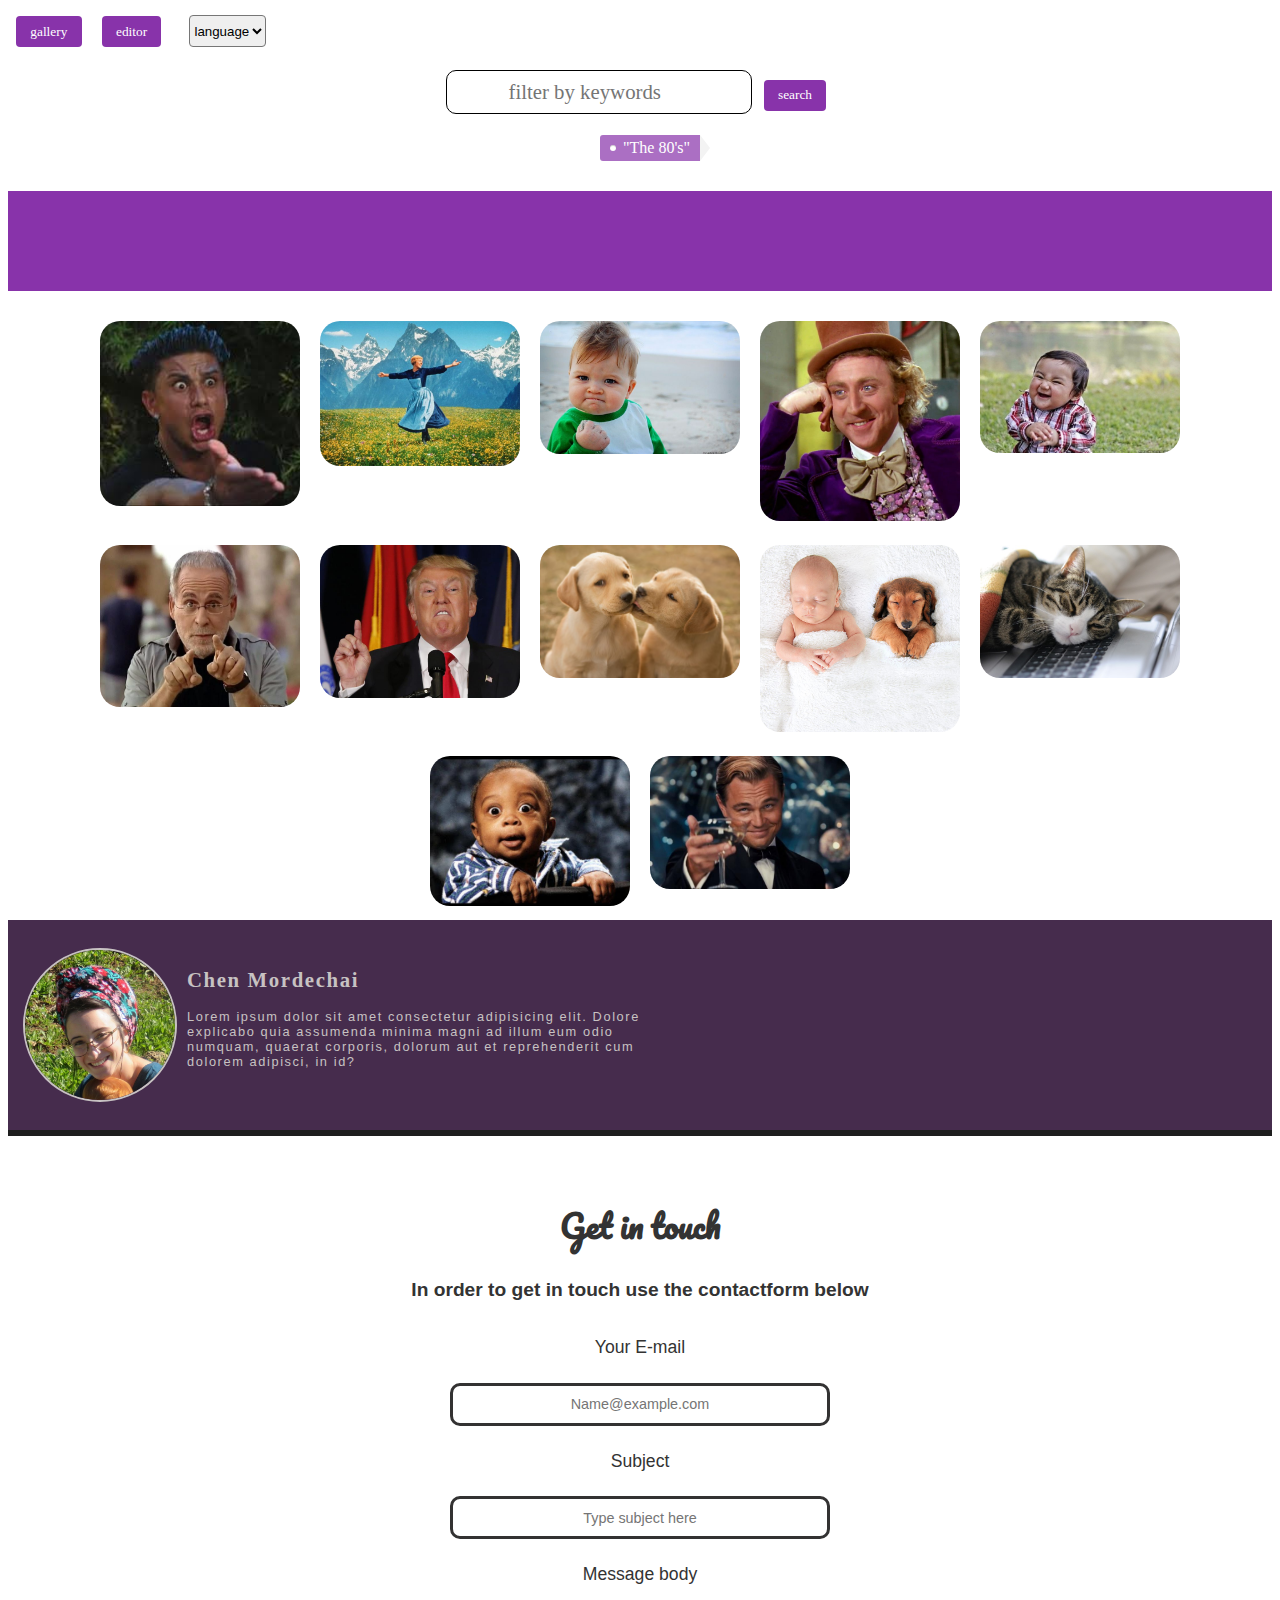
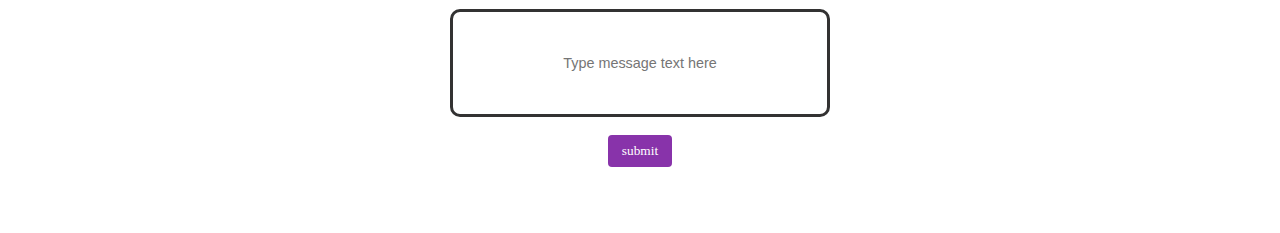
==== index.html @ 2961e092 "first commit" ====
<!DOCTYPE html>
<html lang="en">

<head>
    <meta charset="UTF-8">
    <meta name="viewport" content="width=device-width, initial-scale=1.0">
    <meta http-equiv="X-UA-Compatible" content="ie=edge">
    <title>Meme</title>
    <link href="https://fonts.googleapis.com/css?family=Pacifico&display=swap" rel="stylesheet">
    <link rel="stylesheet" href="css/main.css" />
    <link rel="stylesheet" href="css/gallety.css" />
</head>

<body onload="init()">
        <header>
                <a href="index.html">
                    <button>gallery</i></button>
                </a>
                <a href="editor.html">
                    <button>editor</i></button>
                </a>
                <select class="select-lang" onchange="onSelectLang(this.value)">
                    <option>language</option>
                    <option value="en">English</option>
                    <option value="he">עברית</option>
                </select>
            </header>



    <div class="searching">
        <input list="searching" data-trans="searching" class="search" name="searching" placeholder="filter by keywords"
            onkeydown="checkEnter(event)" />
        <datalist id="searching">
            <option value="happy">
            <option value="man">
            <option value="woman">
            <option value="angry">
            <option value="child">
        </datalist>
        <button data-trans="search" onclick="onSearch()">search</button>
    </div>
        
        <!-- <button  class="button" data-trans="load-80s"></button> -->
        <ul class="tags">
            <li><a href="#" onclick="onLoadTag(this)" data-loc="80" data-trans="load-80s" class="tag">"The  80's"</a></li>
        </ul>

    <div class="keyword-search">
    </div>

    <div class="main-container">
    </div>

    <section class="about-us">
        <div class="chen">
            <img src="img/creators/chen.jpg" alt="">
            <div>
                <h2 data-trans="chen">Chen Mordechai</h2>
                <p data-trans="lorem-chen">Lorem ipsum dolor sit amet consectetur adipisicing elit. Dolore explicabo
                    quia assumenda minima magni
                    ad illum eum odio numquam, quaerat corporis, dolorum aut et reprehenderit cum dolorem adipisci, in
                    id?</p>
            </div>
        </div>
       
    </section>

    <div class="contact-us">
        <h2 data-trans="contact">Get in touch</h2>
        <h3 data-trans="p-contact">In order to get in touch use the contactform below</h3>
        <div class="email">
            <p data-trans="mail">Your E-mail</p>
            <input class="input-mail" type="text" placeholder="Name@example.com">
        </div>
        <div class=section"subject">
            <p data-trans="sub">Subject</p>
            <input class="input-subject" type="text" placeholder="Type subject here">
        </div>
        <div class="text">
            <p data-trans="msg">Message body</p>
            <input class="input-text" type="text" placeholder="Type message text here">
        </div>

        <button data-trans="submit" type="button" onclick="onSubmit()" class="btn btn-primary">submit</button>
    </section>

    </div>


    <script src="js/util.js"></script>
    <script src="js/gallery-service.js"></script>
    <script src="js/trans-service.js"></script>
    <script src="js/gallery-main.js"></script>
</body>

</html>
---- css/main.css ----
body.rtl {
  direction: rtl;
}

h1 {
  margin: 0 auto;
  font-size: 2.2rem;
  /* text-transform: uppercase; */
  padding: 5px;
  font-family: 'Pacifico', cursive;
  text-align: center;
  text-rendering: optimizeLegibility;
  /* background-color: #ececec; #e0dfdc; */
  color: #0a0a0a;
  box-shadow: inset 0 -6px 0 #1e1e1e;
}

a {
  text-decoration-line: none;
  color: white;
}

button {
  margin: 0.5rem 0.5rem;
  padding: 1em;
  border: solid 1px transparent;
  border-radius: 4px;
  padding: 0.5em 1em;
  color: #ffffff;
  background-color: #8833aa;
  outline: none;
  font-family: cursive;
}

button:hover {
  cursor: pointer;
  color: #8833aa;
  border-color: currentColor;
  background-color: white;
}

.select-lang {
  border-radius: 4px;
  margin: 0 1rem;
  height: 2rem;
}

.button-container>button {
  margin: 0 0.1rem;
}



@media (max-width:740px) {
  .about-us {
    flex-wrap: wrap;
    height: 380px;
  }
  .chen {
    width: 100%;
  }
  .second-container {
    flex-wrap: wrap
  }
  /* canvas {
    width: 90%;
    height: 90%;
  } */
  img {
    width: 160px;
  }
  .about-us img {
    height: 100px;
    width: 100px;
  }
  body {
    margin: 0;
  }
  button {
    margin: 0.5rem 0.5rem;
    /* padding: 1em; */
    border: solid 1px transparent;
    /* border-radius: 4px; */
    padding: 0.5em 1em;
    color: #ffffff;
    background-color: #8833aa;
    outline: none;
    font-family: cursive;
  }
  .button-container {
    flex-wrap: wrap;
    justify-content: center;
  }
}
---- css/gallety.css ----
.main-container {
    margin-top: 20px;
    display: flex;
    width: 100%;
    justify-content: center;
    flex-wrap: wrap;
}

img {
    width: 200px;
    margin: 10px 10px;
    align-content: flex-start;
    object-fit: cover;
    transition: transform 0.2s ease-out;
    border-radius: 20px;
    /* height: 200px; */
    /* border: 2px solid rgb(54, 53, 53); */

  }
  
  .img:hover {
    cursor: pointer;
    transform: scale(1.3);
    transition: 0.4ms;
  }
  
  .about-us img {
    border-radius: 100px;
    height: 150px;
    width: 150px;
    border: 2px solid #c7c2c2;
    
    
  }  

  input.search {
    font-size: 1.3rem;
    height: 40px;
    width: 300px;
    text-align: center;
    border-radius: 10px;
    border: 1px solid black;
    font-family: cursive;
  }

  
.searching {
  margin-top: 15px;
  text-align: center;
  justify-items: center;
  align-items: center;
}


.about-us {
  text-align: center;
  padding: 5px;
  height: 200px;
  background-color: rgb(70, 44, 77);
  letter-spacing: 0.1em;
  display: flex;
  align-items: center;
}


.chen {
  display: flex;
  text-align: left;
  width: 50%;
}

.about-us h2 {
  color: #c7c2c2;
  margin-top: 30px;
  font-family: fantasy;
  font-size: 1.3rem;
}

.about-us p {
  color: #c7c2c2;
  font-family: Verdana, Geneva, Tahoma, sans-serif;
  font-size: 0.8rem;
}

.contact-us {
  color: #333;
  box-shadow: inset 0 6px 0 #1e1e1e;
  /* margin: 0 auto; */
  text-align: center;
  /* padding-left: 100px; */
  padding-top: 40px;
  padding-bottom: 50px;
}

.contact-us h2 {
  font-family: 'Pacifico', cursive;
  font-size: 2rem;
}

.contact-us h3 {
  font-size: 1.2rem;
  font-family: 'Gill Sans', 'Gill Sans MT', Calibri, 'Trebuchet MS', sans-serif;
  padding-bottom: 10px;
}

.contact-us p {
  font-size: 1.1rem;
  font-family: 'Gill Sans', 'Gill Sans MT', Calibri, 'Trebuchet MS', sans-serif;
  padding-bottom: 7px;
  padding-top: 7px;
}

.contact-us input {
  width: 370px;
  height: 35px;
  text-align: center;
  border-radius: 10px;
  border: 3px solid rgb(51, 50, 50);
  font-size: 0.9rem;
}

.contact-us .input-text {
  height: 100px;
  margin-bottom: 10px;
}

.keyword-search {
  margin-top: 20px;
  background-color: #8833aa;
  height: 100px;
  display: flex;
  justify-content: space-around;
  align-items: center;
  /* flex-direction: column; */
}

.keyword {
  font-family: 'Pacifico', cursive;
  cursor: pointer;
}

.tags {
  display: flex;
  justify-content: center;
  /* align-items: center; */
  list-style: none;
  /* overflow: hidden; */
}

.tags li {
  flex: wrap;
}

.tag {
  opacity: 0.7;
  background: #8833aa;
  /* #d0d0d0;*/
  border-radius: 3px 0 0 3px;
  /* color: #0f0f0f; */
  height: 26px;
  line-height: 26px;
  padding: 0 20px 0 23px;
  margin: 0 10px 10px 0;
  text-decoration: none;
  display: inline-block;
  position: relative;
  transition: color 0.2s;
  -webkit-transition: color 0.2s;
}

.tag::before {
  background: #fff;
  border-radius: 10px;
  box-shadow: inset 0 1px rgba(0, 0, 0, 0.25);
  content: '';
  height: 6px;
  left: 10px;
  position: absolute;
  width: 6px;
  top: 10px;
}

.tag::after {
  background: #fff;
  border-bottom: 13px solid transparent;
  border-left: 10px solid #eee;
  border-top: 13px solid transparent;
  content: '';
  position: absolute;
  right: 0;
  top: 0;
}

.tag:hover {
  background-color: crimson;
  color: white;
}

.tag:hover::after {
  border-left-color: crimson;
}
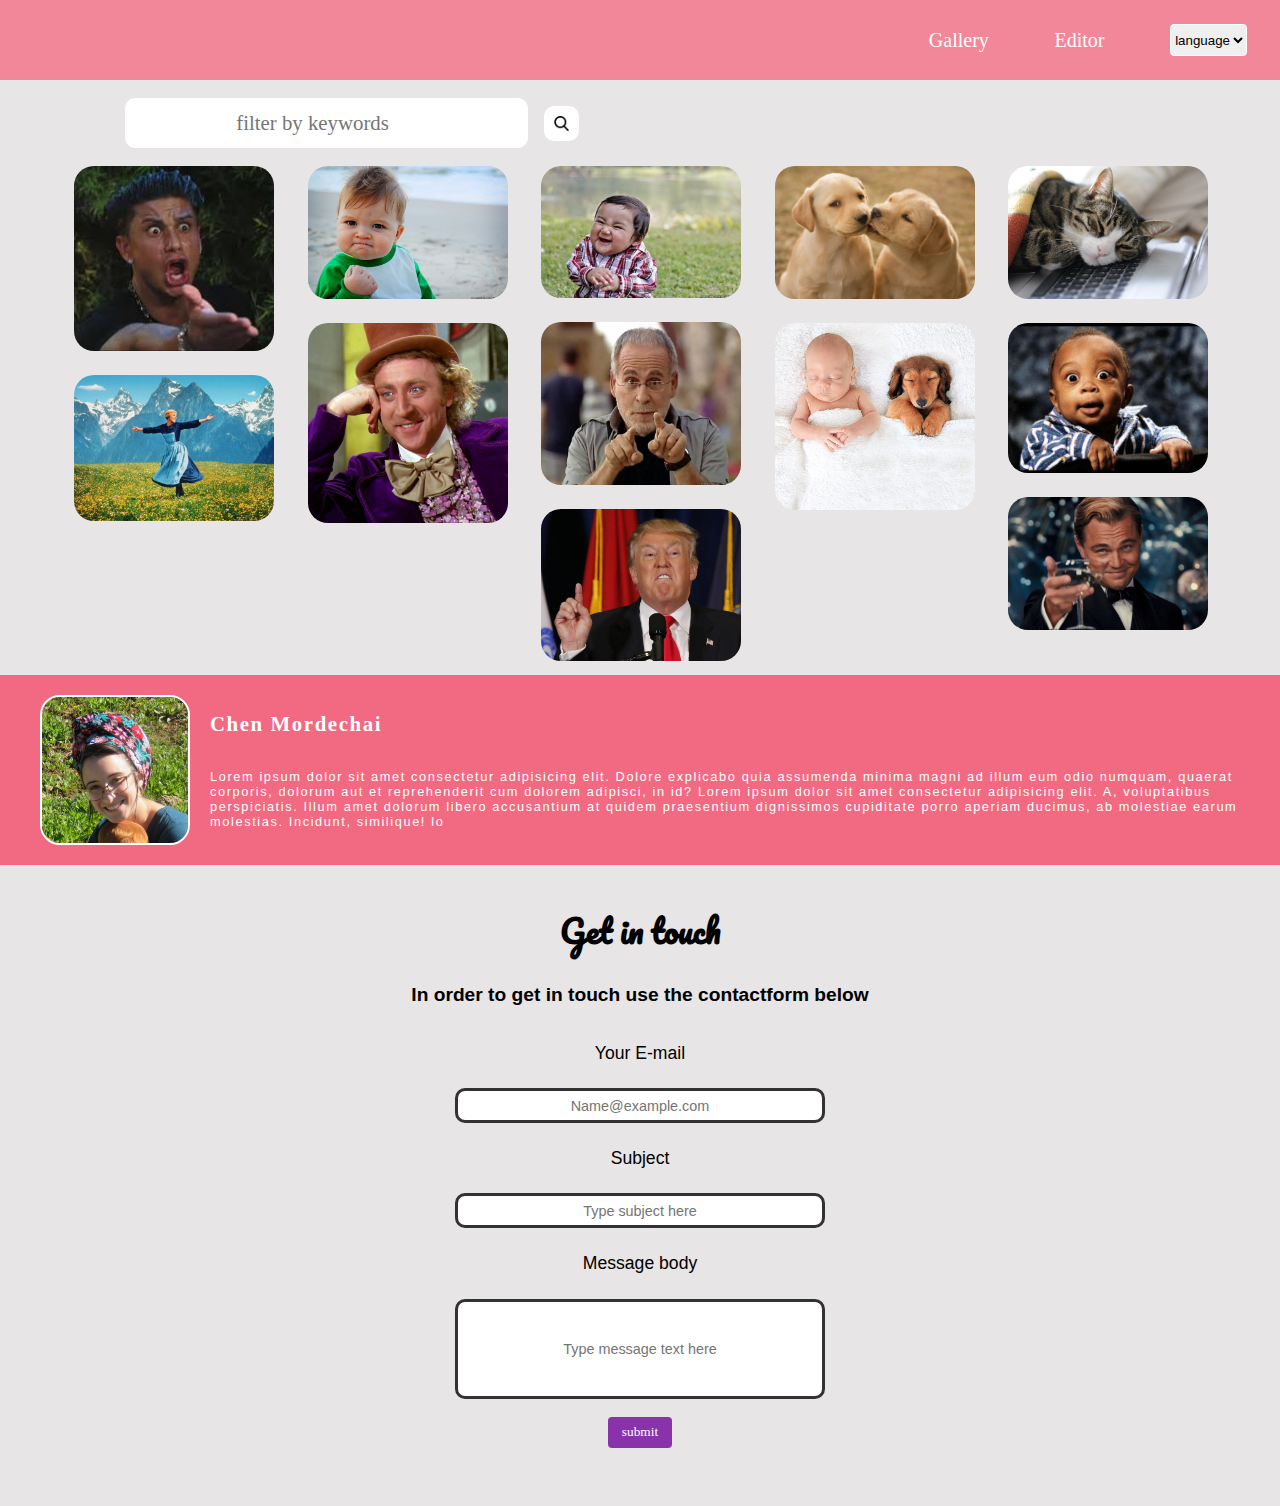
==== commit 50473b55: "css +" ====
--- a/index.html
+++ b/index.html
@@ -12,58 +12,61 @@
 </head>
 
 <body onload="init()">
-        <header>
-                <a href="index.html">
-                    <button>gallery</i></button>
-                </a>
-                <a href="editor.html">
-                    <button>editor</i></button>
-                </a>
-                <select class="select-lang" onchange="onSelectLang(this.value)">
-                    <option>language</option>
-                    <option value="en">English</option>
-                    <option value="he">עברית</option>
-                </select>
-            </header>
+    <header>
+        <div class="links-container">
+            <a href="index.html">
+                Gallery
+            </a>
+            <a href="editor.html">
+                Editor
+            </a>
+            <select class="select-lang" onchange="onSelectLang(this.value)">
+                <option>language</option>
+                <option value="en">English</option>
+                <option value="he">עברית</option>
+            </select>
+        </div>
+    </header>
 
+    <div class="search-container">
+        <div class="input-container">
+            <input list="searching" data-trans="searching" class="search" name="searching"
+                placeholder="filter by keywords" onkeydown="checkEnter(event)" />
+            <datalist id="searching">
+                <option value="happy">
+                <option value="man">
+                <option value="woman">
+                <option value="angry">
+                <option value="child">
+            </datalist>
+            <img onclick="onSearch()" src="./icons/search-icon.png" alt="">
+            <!-- <button data-trans="search" onclick="onSearch()"</button> -->
+        </div>
+        <div class="keyword-search">
+        </div>
+    </div>
 
+    <!-- <button  class="button" data-trans="load-80s"></button> -->
+    <!-- <ul class="tags">
+            <li><a href="#" onclick="onLoadTag(this)" data-loc="80" data-trans="load-80s" class="tag">"The  80's"</a></li>
+        </ul> -->
 
-    <div class="searching">
-        <input list="searching" data-trans="searching" class="search" name="searching" placeholder="filter by keywords"
-            onkeydown="checkEnter(event)" />
-        <datalist id="searching">
-            <option value="happy">
-            <option value="man">
-            <option value="woman">
-            <option value="angry">
-            <option value="child">
-        </datalist>
-        <button data-trans="search" onclick="onSearch()">search</button>
-    </div>
-        
-        <!-- <button  class="button" data-trans="load-80s"></button> -->
-        <ul class="tags">
-            <li><a href="#" onclick="onLoadTag(this)" data-loc="80" data-trans="load-80s" class="tag">"The  80's"</a></li>
-        </ul>
-
-    <div class="keyword-search">
-    </div>
 
     <div class="main-container">
     </div>
 
     <section class="about-us">
-        <div class="chen">
-            <img src="img/creators/chen.jpg" alt="">
-            <div>
-                <h2 data-trans="chen">Chen Mordechai</h2>
-                <p data-trans="lorem-chen">Lorem ipsum dolor sit amet consectetur adipisicing elit. Dolore explicabo
-                    quia assumenda minima magni
-                    ad illum eum odio numquam, quaerat corporis, dolorum aut et reprehenderit cum dolorem adipisci, in
-                    id?</p>
-            </div>
+        <img src="img/creators/chen.jpg" alt="">
+        <div class="text-container">
+            <h2 data-trans="chen">Chen Mordechai</h2>
+            <p data-trans="lorem-chen">Lorem ipsum dolor sit amet consectetur adipisicing elit. Dolore explicabo
+                quia assumenda minima magni
+                ad illum eum odio numquam, quaerat corporis, dolorum aut et reprehenderit cum dolorem adipisci, in
+                id? Lorem ipsum dolor sit amet consectetur adipisicing elit. A, voluptatibus perspiciatis. Illum amet
+                dolorum libero accusantium at quidem praesentium dignissimos cupiditate porro aperiam ducimus, ab
+                molestiae earum molestias. Incidunt, similique! lo</p>
         </div>
-       
+
     </section>
 
     <div class="contact-us">
@@ -83,7 +86,7 @@
         </div>
 
         <button data-trans="submit" type="button" onclick="onSubmit()" class="btn btn-primary">submit</button>
-    </section>
+        </section>
 
     </div>
 
--- a/css/main.css
+++ b/css/main.css
@@ -41,8 +41,9 @@
 
 .select-lang {
   border-radius: 4px;
-  margin: 0 1rem;
+  /* margin: 0 1rem; */
   height: 2rem;
+  border: 1px solid white;
 }
 
 .button-container>button {
@@ -66,7 +67,7 @@
     width: 90%;
     height: 90%;
   } */
-  img {
+  .chen img {
     width: 160px;
   }
   .about-us img {
--- a/css/gallety.css
+++ b/css/gallety.css
@@ -1,95 +1,137 @@
+*{
+  box-sizing: border-box;
+}
+header {
+  background-color: rgb(241, 135, 153);
+  height: 80px;
+  display: flex;
+  justify-content: flex-end;
+  margin-bottom: 10px;
+}
+
+body {
+  background-color: rgb(231, 229, 229);
+  margin: 0;
+}
+
+.links-container {
+  display: flex;
+  justify-content: space-around;
+  align-items: center;
+  width: 30%;
+  height: 100%;
+}
+
+.links-container a {
+  font-size: 20px;
+  font-weight: 2px;
+  font-family: cursive;
+}
 
 .main-container {
-    margin-top: 20px;
-    display: flex;
-    width: 100%;
-    justify-content: center;
-    flex-wrap: wrap;
+  column-count: 5;
+  margin-top: 20px;
+  /* display: flex; */
+  /* justify-content: center;
+  flex-wrap: wrap; */
+  width: 90%;
+  margin: 0 auto;
 }
 
 img {
-    width: 200px;
-    margin: 10px 10px;
-    align-content: flex-start;
-    object-fit: cover;
-    transition: transform 0.2s ease-out;
-    border-radius: 20px;
-    /* height: 200px; */
-    /* border: 2px solid rgb(54, 53, 53); */
-
-  }
-  
-  .img:hover {
-    cursor: pointer;
-    transform: scale(1.3);
-    transition: 0.4ms;
-  }
-  
-  .about-us img {
-    border-radius: 100px;
-    height: 150px;
-    width: 150px;
-    border: 2px solid #c7c2c2;
-    
-    
-  }  
-
-  input.search {
-    font-size: 1.3rem;
-    height: 40px;
-    width: 300px;
-    text-align: center;
-    border-radius: 10px;
-    border: 1px solid black;
-    font-family: cursive;
-  }
-
-  
-.searching {
+  width: 200px;
+  margin: 10px 10px;
+  align-content: flex-start;
+  object-fit: cover;
+  transition: transform 0.2s ease-out;
+  border-radius: 20px;
+
+}
+
+img:hover {
+  cursor: pointer;
+  transform: scale(1.3);
+  transition: 0.4ms;
+}
+
+
+input.search {
+  font-size: 1.3rem;
+  height: 50px;
+  margin: 8px;
+  width: 70%;
+  text-align: center;
+  border-radius: 10px;
+  border: 1px solid white;
+  font-family: cursive;
+}
+
+.search-container {
   margin-top: 15px;
   text-align: center;
   justify-items: center;
   align-items: center;
-}
-
+  display: flex;
+  width: 90vw;
+  margin: 0 auto;
+}
+
+.search-container img {
+  height: 35px;
+  width: 35px;
+  background-color: #fff;
+  padding: 10px;
+  border-radius: 10px;
+  margin: 8px;
+}
+
+.input-container {
+  width: 50%;
+  display: flex;
+  align-items: center;
+  justify-content: center;
+}
 
 .about-us {
-  text-align: center;
-  padding: 5px;
-  height: 200px;
-  background-color: rgb(70, 44, 77);
+  display: flex;
+  align-items: center;
+  justify-content: center;
+  width: 100%;
+  padding: 10px 30px;
+  /* height: 200px; */
+  background-color: rgb(241, 106, 129);;
   letter-spacing: 0.1em;
-  display: flex;
-  align-items: center;
-}
-
-
-.chen {
-  display: flex;
-  text-align: left;
-  width: 50%;
-}
-
+}
+.about-us img {
+  /* border-radius: 100px; */
+  height: 150px;
+  width: 150px;
+  border: 2px solid white;
+}
+.text-container{
+  display:flex;
+  flex-direction: column;
+  justify-content: space-around;
+  height: 154px;
+  padding: 10px;
+}
 .about-us h2 {
-  color: #c7c2c2;
-  margin-top: 30px;
-  font-family: fantasy;
+  color: white;
+  margin-top: 0px;
+  font-family: cursive;
   font-size: 1.3rem;
 }
 
 .about-us p {
-  color: #c7c2c2;
+  color: white;
   font-family: Verdana, Geneva, Tahoma, sans-serif;
   font-size: 0.8rem;
+  margin: 0;
 }
 
 .contact-us {
-  color: #333;
-  box-shadow: inset 0 6px 0 #1e1e1e;
-  /* margin: 0 auto; */
-  text-align: center;
-  /* padding-left: 100px; */
-  padding-top: 40px;
+  text-align: center;
+  padding-top: 10px;
   padding-bottom: 50px;
 }
 
@@ -126,13 +168,11 @@
 }
 
 .keyword-search {
-  margin-top: 20px;
-  background-color: #8833aa;
-  height: 100px;
+  /* height: 100px; */
   display: flex;
   justify-content: space-around;
   align-items: center;
-  /* flex-direction: column; */
+  width: 50%;
 }
 
 .keyword {
@@ -199,4 +239,22 @@
 
 .tag:hover::after {
   border-left-color: crimson;
+}
+
+@media screen and (max-width:740px) {
+  .links-container {
+    width: 50%;
+  }
+  .search-container {
+    flex-direction: column;
+  }
+  .input-container {
+    width: 90%;
+  }
+  .keyword-search {
+    width: 90%;
+  }
+  .about-us{
+    text-align: center;
+  }
 }